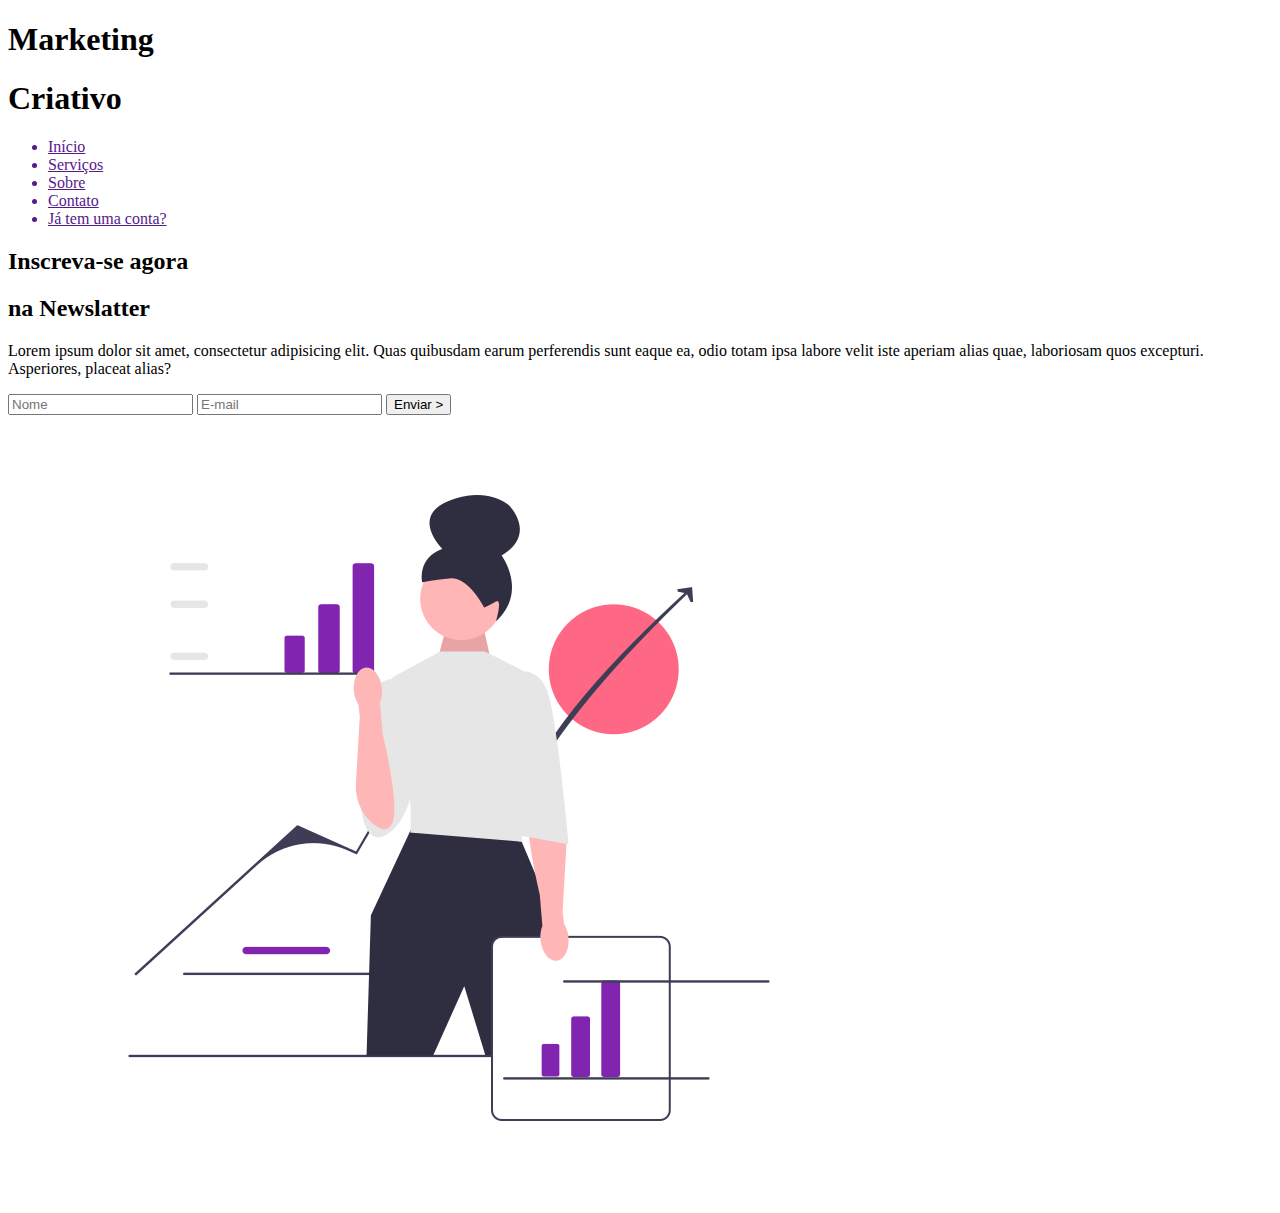
==== Landing_Page/index.html @ bd3d67af "Html da Landing page" ====
<!DOCTYPE html>
<html lang="pt-br">
<head>
    <meta charset="UTF-8">
    <meta http-equiv="X-UA-Compatible" content="IE=edge">
    <meta name="viewport" content="width=device-width, initial-scale=1.0">
    <title>Landing Page</title>
</head>
<body>
    <header>
      <div id="title" >
        <h1>Marketing</h1>
        <h1>Criativo</h1>
      </div>  

      <ul>
        <a href=""><li>Início</li></a>
        <a href=""><li>Serviços</li></a>
        <a href=""><li>Sobre</li></a>
        <a href=""><li>Contato</li></a>
        <a href=""><li>Já tem uma conta?</li></a>
      </ul>
    </header>

    <main>
        <aside>
            <h2>Inscreva-se agora</h2>
            <h2>na Newslatter</h2>
            <p>Lorem ipsum dolor sit amet, consectetur adipisicing elit. 
            Quas quibusdam earum perferendis sunt eaque ea, odio totam ipsa labore velit iste 
            aperiam alias quae, laboriosam quos excepturi. Asperiores, placeat alias?</p>
            <form action="">
                <input type="text" placeholder="Nome">
                <input type="email" placeholder="E-mail">
                <input type="submit" value="Enviar >">
            </form>
        </aside>
        <img src="Imagens/undraw_Projections_re_ulc6.png" alt="Main image">
        <article>

        </article>
    </main>
</body>
</html>
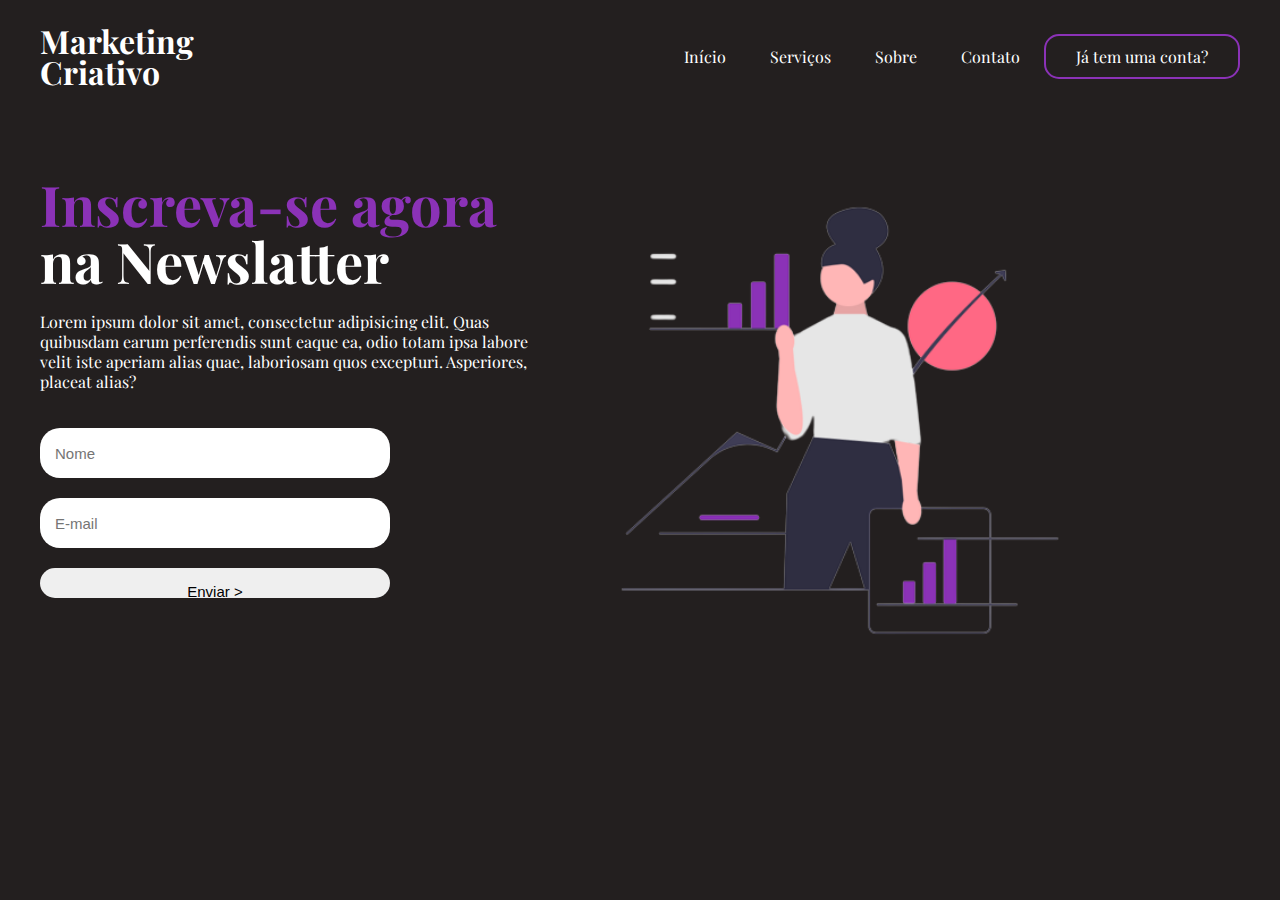
==== commit 69e6401c: "CSS terminado" ====
--- a/Landing_Page/index.html
+++ b/Landing_Page/index.html
@@ -4,6 +4,8 @@
     <meta charset="UTF-8">
     <meta http-equiv="X-UA-Compatible" content="IE=edge">
     <meta name="viewport" content="width=device-width, initial-scale=1.0">
+    <link rel="stylesheet" href="Style/style.css" rel="stylesheet">
+    <link rel="stylesheet" href="Style/media.css">
     <title>Landing Page</title>
 </head>
 <body>
@@ -14,17 +16,17 @@
       </div>  
 
       <ul>
-        <a href=""><li>Início</li></a>
-        <a href=""><li>Serviços</li></a>
-        <a href=""><li>Sobre</li></a>
-        <a href=""><li>Contato</li></a>
-        <a href=""><li>Já tem uma conta?</li></a>
+        <a href="#"><li>Início</li></a>
+        <a href="#"><li>Serviços</li></a>
+        <a href="#"><li>Sobre</li></a>
+        <a href="#"><li>Contato</li></a>
+        <a href="#" id="inscreva-se-btn"><li>Já tem uma conta?</li></a>
       </ul>
     </header>
 
     <main>
         <aside>
-            <h2>Inscreva-se agora</h2>
+            <h2><span>Inscreva-se agora</span></h2>
             <h2>na Newslatter</h2>
             <p>Lorem ipsum dolor sit amet, consectetur adipisicing elit. 
             Quas quibusdam earum perferendis sunt eaque ea, odio totam ipsa labore velit iste 
--- a/Landing_Page/Style/style.css
+++ b/Landing_Page/Style/style.css
@@ -0,0 +1,102 @@
+@import url('https://fonts.googleapis.com/css2?family=Playfair+Display:ital,wght@0,400;0,700;1,400&display=swap');
+
+body{
+    background-color: rgb(35, 31, 31);
+    color: white;
+    font-family: 'Playfair Display';
+    max-width: 1200px;
+    margin: 0 auto;
+    padding: 10px;
+}
+
+header{
+    display: flex;
+    flex-direction: row;
+    justify-content: space-between;
+    align-items: center;
+}
+
+#title{
+    flex-direction: column;
+    line-height: 10px;
+}
+
+li{
+    display: inline-block;
+    margin: 20px;
+}
+
+a{
+    color: white;
+}
+
+a:hover{
+    color: #8B32B7;
+    transition: 0.3s all;
+}
+
+#inscreva-se-btn{
+    border: 2px solid #8B32B7;
+    padding: 10px;
+    border-radius: 15px;
+}
+
+#inscreva-se-btn:hover{
+    background-color: #8B32B7;
+    color: white;
+}
+
+h1 {
+    font-weight: 200px;
+}
+
+main{
+    display: flex;
+    flex-direction: row;
+    margin-top: 50px;
+}
+
+h2{
+    font-size: 56px;
+    line-height: 10px;
+}
+
+span{
+    color: #8B32B7;
+}
+
+p{
+    line-height: 20px;
+    max-width: 500px;
+}
+
+img{
+    width: 600px;
+}
+
+form{
+    display: flex;
+    flex-direction: column;
+    width: 70%;
+}
+
+form[type="submit"]{
+    height: 50px;
+    
+    background-color: #8B32B7;
+    color: white;
+    font-weight: bold;
+}
+
+form [type="submit"]:hover{
+    cursor: pointer;
+}
+
+input{
+    margin-top: 20px;
+    height:20px ;
+    padding: 15px;
+    border-radius: 20px;
+    border: none;
+    font-size: 15px;
+}--- a/Landing_Page/Style/media.css
+++ b/Landing_Page/Style/media.css
@@ -0,0 +1,31 @@
+@media screen and (max-width: 760px){
+
+    header{
+        flex-direction: column;
+    }
+
+    main{
+        flex-direction: column;
+    }
+
+    h2{
+        font-size: 38px;
+    }
+
+    form{
+        margin: 0 auto;
+        width: 100%;
+    }
+
+    input{
+        align-self: center;
+    }
+
+    img{
+        display: none;
+    }
+
+    ul{
+        text-align: center;
+    }
+}